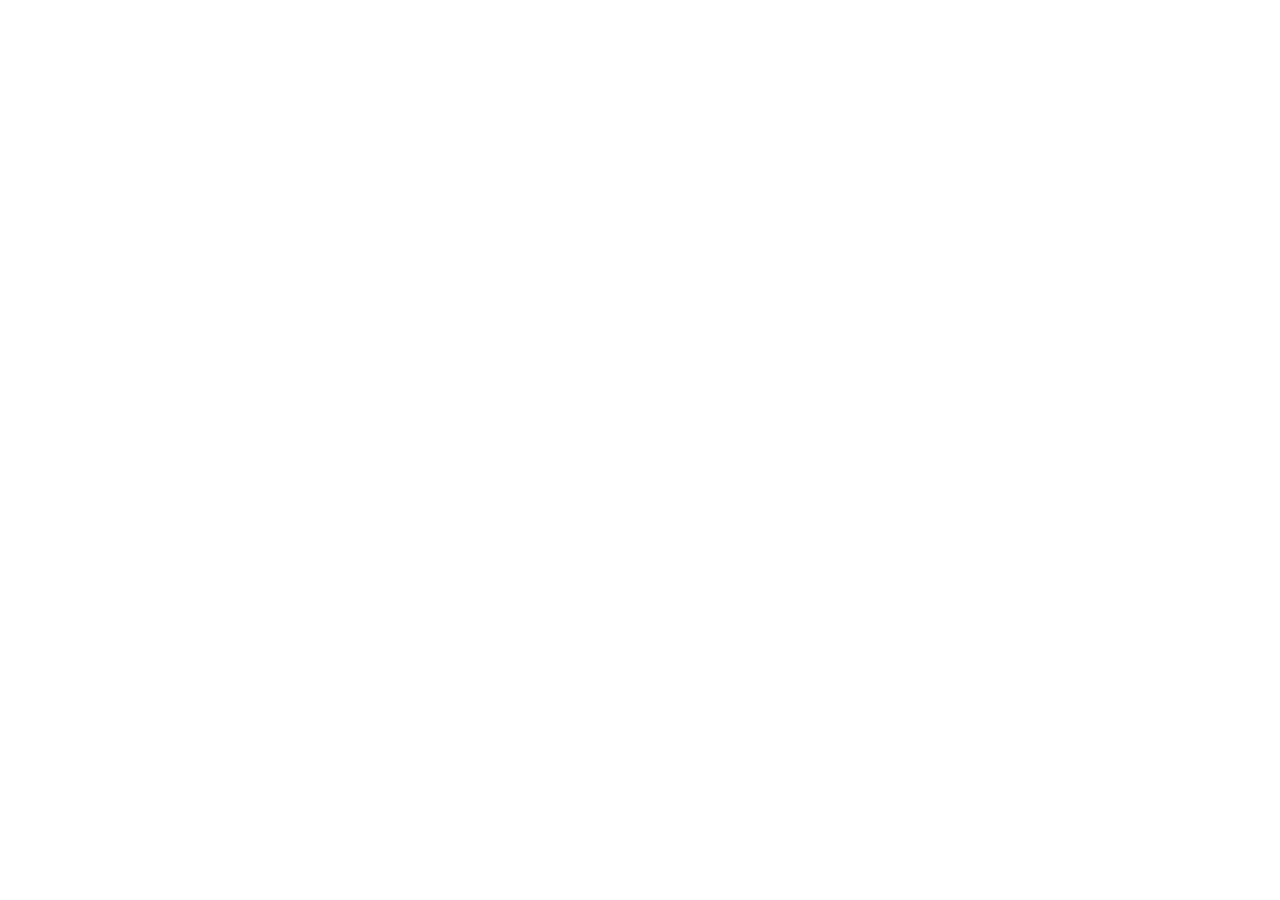
==== access.html @ cb93ccb0 "いったん保存" ====
<!DOCTYPE html>
<html lang="ja">
<head>
    <meta charset="UTF-8">
    <meta name="viewport" content="width=device-width, initial-scale=1.0">
    <title>Document</title>
    <link rel="stylesheet" href="css/main.css">
</head>
<body>
    
</body>
</html>
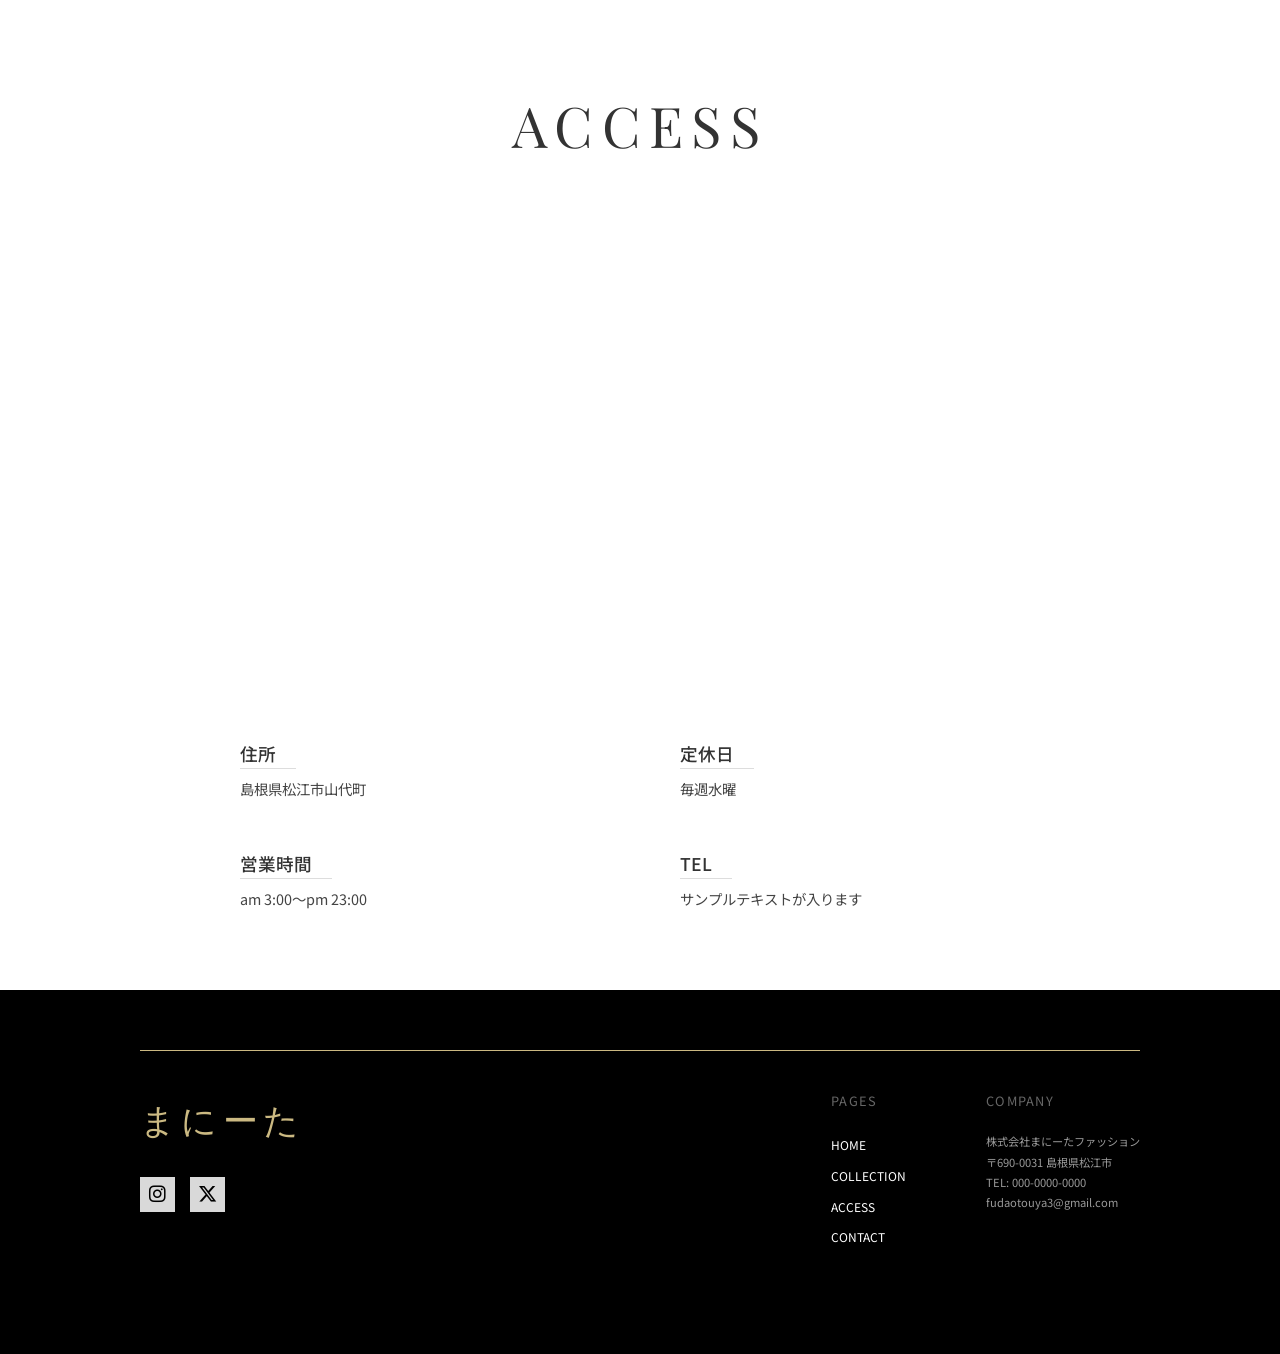
==== commit b5425092: "小田川聖和です" ====
--- a/access.html
+++ b/access.html
@@ -3,10 +3,86 @@
 <head>
     <meta charset="UTF-8">
     <meta name="viewport" content="width=device-width, initial-scale=1.0">
-    <title>Document</title>
-    <link rel="stylesheet" href="css/main.css">
+    <title>ACCESS | まにーた</title>
+    <link href="https://fonts.googleapis.com/css2?family=Playfair+Display:wght@400;700&family=Noto+Sans+JP:wght@300;400&display=swap" rel="stylesheet">
+    <link rel="stylesheet" href="css/access.css">
+    <link rel="stylesheet" href="https://cdnjs.cloudflare.com/ajax/libs/font-awesome/6.5.1/css/all.min.css">
 </head>
 <body>
-    
+
+    <main class="container">
+        <h1 class="page-title">ACCESS</h1>
+
+        <div class="map-container">
+            <iframe 
+                src="https://www.google.com/maps/embed?pb=!1m18!1m12!1m3!1d1625.299583149812!2d133.0937390870837!3d35.43995823293842!2m3!1f0!2f0!3f0!3m2!1i1024!2i768!4f13.1!3m3!1m2!1s0x355704a10c1e83b7%3A0x14500a75e9d8848a!2z44CSNjkwLTAwMzEg5bO25qC555yM5p2-5rGf5biC5bGx5Luj55S677yZ77yT77yX4oiS77yR77yQ!5e0!3m2!1sja!2sjp!4v1776224421191!5m2!1sja!2sjp" 
+                width="100%" 
+                height="450" 
+                style="border:0;" 
+                allowfullscreen="" 
+                loading="lazy" 
+                referrerpolicy="no-referrer-when-downgrade">
+            </iframe>
+        </div>
+
+        <div class="info-grid">
+            <div class="info-item">
+                <h2 class="info-label">住所</h2>
+                <p class="info-text">島根県松江市山代町</p>
+            </div>
+            <div class="info-item">
+                <h2 class="info-label">定休日</h2>
+                <p class="info-text">毎週水曜</p>
+            </div>
+            <div class="info-item">
+                <h2 class="info-label">営業時間</h2>
+                <p class="info-text">am 3:00～pm 23:00</p>
+            </div>
+            <div class="info-item">
+                <h2 class="info-label">TEL</h2>
+                <p class="info-text">サンプルテキストが入ります</p>
+            </div>
+        </div>
+    </main>
+
+    <footer class="footer">
+        <div class="footer-inner">
+            <div class="footer-line"></div>
+            <div class="footer-content">
+                <div class="footer-left">
+                    <div class="footer-logo">まにーた</div>
+                        <div class="footer-sns">
+                            <a href="ここにインスタのURL" class="sns-link" target="_blank" rel="noopener noreferrer">
+                            <i class="fa-brands fa-instagram"></i>
+                            </a>
+                            <a href="ここにTwitterのURL" class="sns-link" target="_blank" rel="noopener noreferrer">
+                            <i class="fa-brands fa-x-twitter"></i>
+                            </a>
+                    </div>
+                </div>
+                <div class="footer-right">
+                    <div class="footer-nav-group">
+                        <p class="footer-heading">PAGES</p>
+                        <ul>
+                            <li><a href="index.html">HOME</a></li>
+                            <li><a href="collection.html">COLLECTION</a></li>
+                            <li><a href="access.html">ACCESS</a></li>
+                            <li><a href="collection.html">CONTACT</a></li>
+                        </ul>
+                    </div>
+                    <div class="footer-nav-group">
+                        <p class="footer-heading">COMPANY</p>
+                        <address>
+                            株式会社まにーたファッション<br>
+                            〒690-0031 島根県松江市<br>
+                            TEL: 000-0000-0000<br>
+                            fudaotouya3@gmail.com
+                        </address>
+                    </div>
+                </div>
+            </div>
+        </div>
+    </footer>
+
 </body>
 </html>
--- a/css/access.css
+++ b/css/access.css
@@ -0,0 +1,164 @@
+* {
+    margin: 0;
+    padding: 0;
+    box-sizing: border-box;
+}
+
+body {
+    font-family: 'Noto Sans JP', sans-serif;
+    color: #333;
+    background-color: #fff;
+    line-height: 1.6;
+}
+
+.container {
+    max-width: 1000px;
+    margin: 0 auto;
+    padding: 80px 20px;
+}
+
+.page-title {
+    font-family: 'Playfair Display', serif;
+    font-size: 3.5rem;
+    text-align: center;
+    letter-spacing: 0.15em;
+    margin-bottom: 60px;
+    font-weight: 400;
+}
+
+.map-container {
+    width: 100%;
+    margin-bottom: 60px;
+}
+
+.map-container iframe {
+    display: block;
+}
+
+
+.info-grid {
+    display: grid;
+    grid-template-columns: 1fr 1fr;
+    gap: 50px 80px;
+    max-width: 800px;
+    margin: 0 auto;
+}
+
+.info-label {
+    font-size: 1.1rem;
+    font-weight: 500;
+    margin-bottom: 8px;
+    border-bottom: 1px solid #ddd;
+    display: inline-block;
+    padding-right: 20px;
+}
+
+.info-text {
+    font-size: 0.9rem;
+    color: #444;
+}
+
+.footer {
+    background-color: #000;
+    color: #fff;
+    padding: 60px 20px 100px;
+}
+
+.footer-inner {
+    max-width: 1000px;
+    margin: 0 auto;
+}
+
+.footer-line {
+    width: 100%;
+    height: 1px;
+    background-color: #cbb982;
+    margin-bottom: 40px;
+}
+
+.footer-content {
+    display: flex;
+    justify-content: space-between;
+    align-items: flex-start;
+}
+
+.footer-logo {
+    font-family: 'Playfair Display', serif;
+    font-size: 2.2rem;
+    letter-spacing: 0.15em;
+    color: #cbb982;
+    margin-bottom: 30px;
+}
+
+
+.footer-sns {
+    display: flex;
+    gap: 15px;
+}
+
+
+.sns-link {
+    display: flex;
+    justify-content: center;
+    align-items: center;
+    width: 35px;
+    height: 35px;
+    background-color: #d9d9d9; 
+    color: #000;              
+    text-decoration: none;
+    transition: background-color 0.3s, color 0.3s; 
+}
+
+/* アイコンのサイズ */
+.sns-link i {
+    font-size: 1.2rem;
+}
+
+
+.sns-link:hover {
+    background-color: #cbb982; 
+    color: #fff;              
+}
+
+.footer-right {
+    display: flex;
+    gap: 80px;
+}
+
+.footer-heading {
+    font-size: 0.8rem;
+    color: #666;
+    margin-bottom: 20px;
+    letter-spacing: 0.1em;
+}
+
+.footer-nav-group ul {
+    list-style: none;
+}
+
+.footer-nav-group li {
+    margin-bottom: 5px;
+}
+
+.footer-nav-group a {
+    color: #fff;
+    text-decoration: none;
+    font-size: 0.75rem;
+}
+
+.footer-nav-group address {
+    font-style: normal;
+    font-size: 0.7rem;
+    color: #999;
+    line-height: 1.8;
+}
+
+@media (max-width: 768px) {
+    .info-grid {
+        grid-template-columns: 1fr;
+    }
+    .footer-content {
+        flex-direction: column;
+        gap: 40px;
+    }
+}
